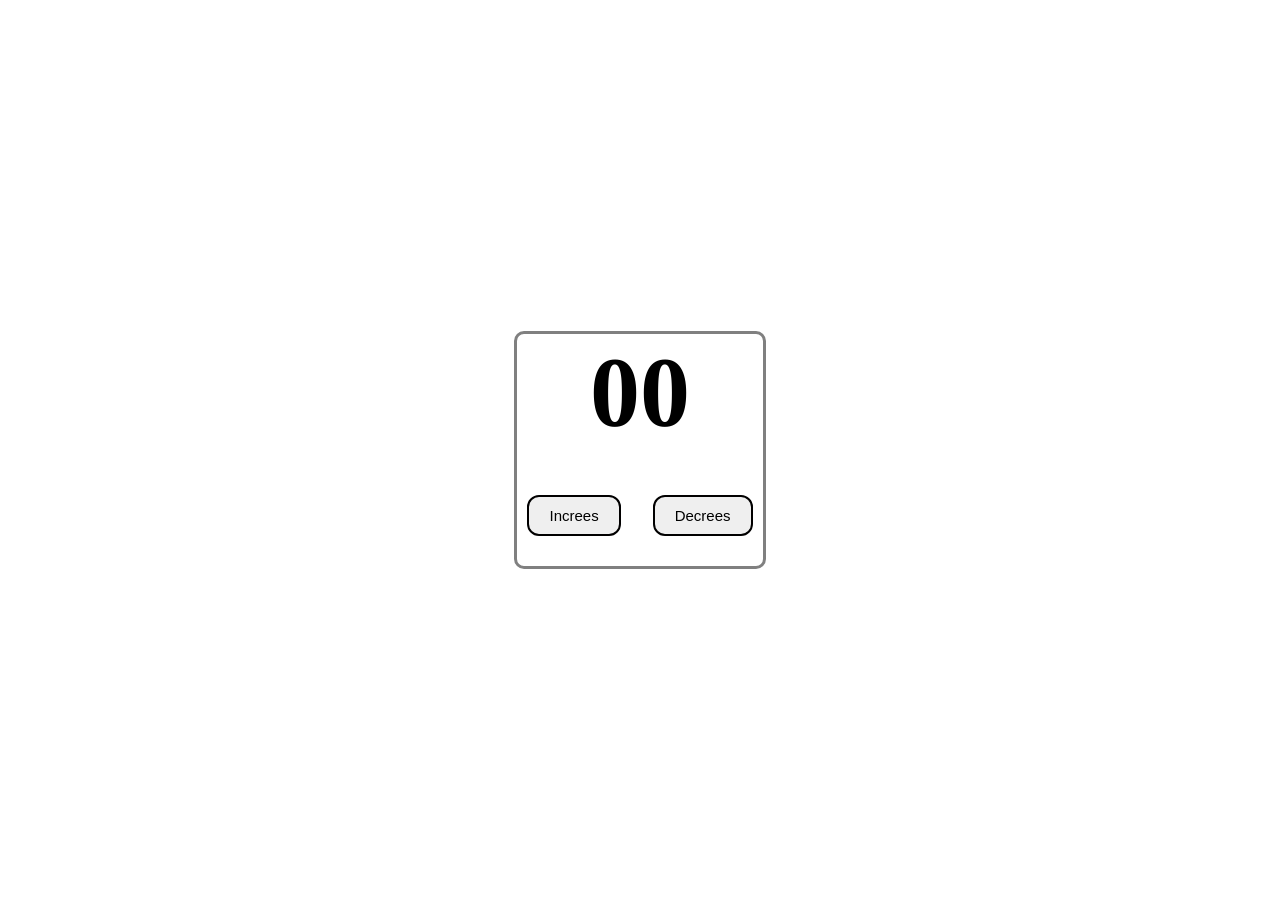
==== Tier-1/Study_Session-and-Rap_Counter/index.html @ 202a188b "basic incriment and decres ka code ho gyaa hia tire-1 ke project-2 main" ====
<!DOCTYPE html>
<html lang="en">
<head>
    <meta charset="UTF-8">
    <meta name="viewport" content="width=device-width, initial-scale=1.0">
    <title>Rap-conter</title>
    <link rel="stylesheet" href="style.css">
    <script src="script.js" defer></script>
</head>
<body>
    <main>
        <div class="count-N">
            <h1>00</h1>
        </div>
        <div class="btn">
            <button class="increase-btn">Increes</button>
            <button class="decrease-btn">Decrees</button>
        </div>
    </main>
</body>
</html>
---- Tier-1/Study_Session-and-Rap_Counter/style.css ----
*{
    margin: 0;
    padding: 0;
    box-sizing: border-box;
}

body {
    display: flex;
    align-items: center;
    justify-content: center;
    min-height: 100vh;
}

main {
    text-align: center;
    border: 3px solid gray;
    border-radius: 10px;
}

.count-N h1 {
    font-size: 100px;
}

.btn {
    display: flex;
    justify-content: center;
    gap: 12px;
    margin-top: 16px;
}

.btn button {
    padding: 10px 20px;
    margin: 30px 10px;
    border: 2px solid rgb(1, 0, 0);
    font-size: 15px;
    border-radius: 12px;
}
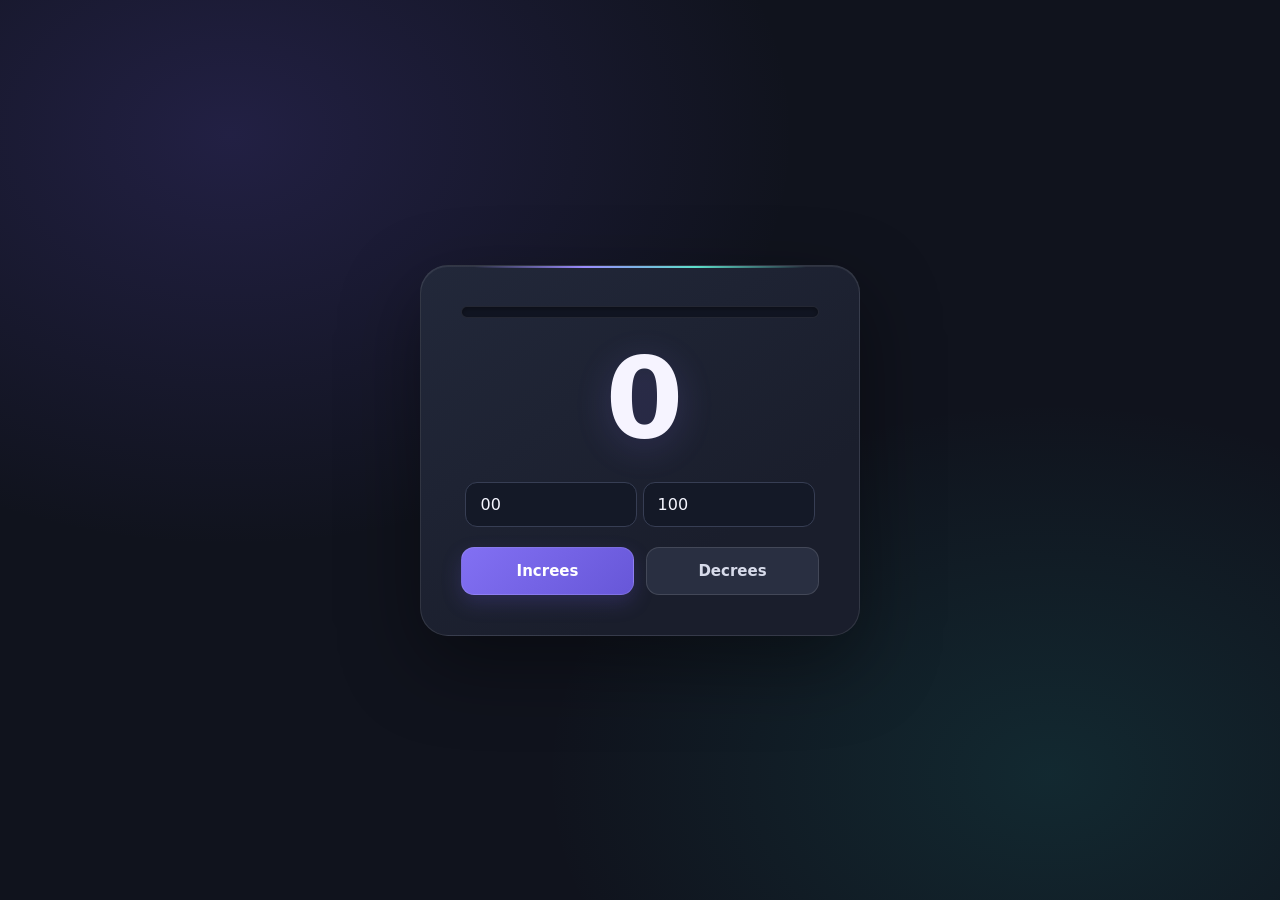
==== commit 23799d94: "abhi main ne apnaa puraa logic chnge kiyaa hai. ab closers and metods ka use kiya hai jis se varivle" ====
--- a/Tier-1/Study_Session-and-Rap_Counter/index.html
+++ b/Tier-1/Study_Session-and-Rap_Counter/index.html
@@ -9,9 +9,14 @@
 </head>
 <body>
     <main>
+        <div id="bar">
+            <div id="my-bar"></div>
+        </div>
         <div class="count-N">
             <h1>00</h1>
         </div>
+        <input type="number" class="init" id="init-N" value="00">
+        <input type="number" class="init" id="init-Max" value="100">
         <div class="btn">
             <button class="increase-btn">Increes</button>
             <button class="decrease-btn">Decrees</button>
@@ -19,3 +24,4 @@
     </main>
 </body>
 </html>
+
--- a/Tier-1/Study_Session-and-Rap_Counter/style.css
+++ b/Tier-1/Study_Session-and-Rap_Counter/style.css
@@ -1,38 +1,196 @@
-
-*{
+* {
+    box-sizing: border-box;
     margin: 0;
     padding: 0;
-    box-sizing: border-box;
+}
+
+:root {
+    color-scheme: dark;
+    font-family: Inter, ui-sans-serif, system-ui, -apple-system, BlinkMacSystemFont, "Segoe UI", sans-serif;
+    background: #10131d;
+    color: #f5f6ff;
 }
 
 body {
-    display: flex;
-    align-items: center;
-    justify-content: center;
+    display: grid;
     min-height: 100vh;
+    place-items: center;
+    padding: 24px;
+    background:
+        radial-gradient(ellipse at 18% 15%, rgb(91 73 190 / 24%), transparent 38%),
+        radial-gradient(ellipse at 82% 86%, rgb(32 174 167 / 14%), transparent 34%),
+        #10131d;
 }
 
 main {
+    position: relative;
+    width: min(100%, 440px);
+    overflow: hidden;
+    padding: clamp(24px, 6vw, 40px);
     text-align: center;
-    border: 3px solid gray;
-    border-radius: 10px;
+    background: linear-gradient(145deg, #22283a, #1a1e2c 72%);
+    border: 1px solid rgb(255 255 255 / 10%);
+    border-radius: 28px;
+    box-shadow: 0 28px 80px rgb(0 0 0 / 40%), inset 0 1px rgb(255 255 255 / 7%);
+    animation: card-enter 650ms cubic-bezier(.2, .8, .2, 1) both;
+}
+
+main::before {
+    position: absolute;
+    top: 0;
+    right: 12%;
+    left: 12%;
+    height: 2px;
+    background: linear-gradient(90deg, transparent, #9b8cff, #5de0cb, transparent);
+    content: "";
+}
+
+#bar {
+    width: 100%;
+    height: 12px;
+    overflow: hidden;
+    margin-bottom: 24px;
+    background: #111522;
+    border: 1px solid rgb(255 255 255 / 8%);
+    border-radius: 999px;
+    box-shadow: inset 0 2px 5px rgb(0 0 0 / 30%);
+}
+
+#my-bar {
+    width: 0;
+    height: 100%;
+    background: linear-gradient(90deg, #8877ff, #55d9c4);
+    border-radius: inherit;
+    box-shadow: 0 0 16px rgb(112 141 255 / 45%);
+    transition: width 450ms cubic-bezier(.22, 1, .36, 1), background-color 250ms ease;
 }
 
 .count-N h1 {
-    font-size: 100px;
+    margin: 0 0 28px;
+    color: #f6f4ff;
+    font-size: clamp(76px, 22vw, 112px);
+    font-variant-numeric: tabular-nums;
+    font-weight: 750;
+    letter-spacing: -0.08em;
+    line-height: 1;
+    text-shadow: 0 8px 36px rgb(145 126 255 / 20%);
+    animation: number-enter 500ms 120ms both;
+}
+
+.init {
+    width: calc(50% - 7px);
+    min-width: 0;
+    padding: 12px 14px;
+    color: #f5f6ff;
+    background: #141927;
+    border: 1px solid #373e54;
+    border-radius: 12px;
+    font: inherit;
+    font-size: 16px;
+    transition: border-color 180ms ease, box-shadow 180ms ease, background-color 180ms ease;
+}
+
+.init:focus-visible {
+    outline: none;
+    background: #171d2d;
+    border-color: #9b8cff;
+    box-shadow: 0 0 0 4px rgb(155 140 255 / 16%);
+}
+
+.max-r {
+    color: #60e2bd;
 }
 
 .btn {
     display: flex;
     justify-content: center;
     gap: 12px;
-    margin-top: 16px;
+    margin-top: 20px;
 }
 
 .btn button {
-    padding: 10px 20px;
-    margin: 30px 10px;
-    border: 2px solid rgb(1, 0, 0);
+    flex: 1;
+    min-height: 48px;
+    padding: 12px 18px;
+    color: #fff;
+    background: linear-gradient(135deg, #8270f3, #6757d8);
+    border: 1px solid rgb(255 255 255 / 12%);
+    border-radius: 13px;
+    box-shadow: 0 8px 20px rgb(103 87 216 / 22%);
+    font: inherit;
     font-size: 15px;
-    border-radius: 12px;
+    font-weight: 650;
+    cursor: pointer;
+    transition: transform 160ms ease, filter 160ms ease, box-shadow 160ms ease;
 }
+
+.btn button + button {
+    color: #d7dbea;
+    background: #292f41;
+    box-shadow: none;
+}
+
+.btn button:hover {
+    filter: brightness(1.12);
+    transform: translateY(-2px);
+    box-shadow: 0 12px 24px rgb(103 87 216 / 30%);
+}
+
+.btn button:active {
+    transform: translateY(0) scale(.98);
+}
+
+.btn button:focus-visible {
+    outline: 3px solid #b8adff;
+    outline-offset: 3px;
+}
+
+@keyframes card-enter {
+    from {
+        opacity: 0;
+        transform: translateY(18px) scale(.98);
+    }
+
+    to {
+        opacity: 1;
+        transform: translateY(0) scale(1);
+    }
+}
+
+@keyframes number-enter {
+    from {
+        opacity: 0;
+        transform: translateY(10px);
+    }
+
+    to {
+        opacity: 1;
+        transform: translateY(0);
+    }
+}
+
+@media (max-width: 380px) {
+    body {
+        padding: 16px;
+    }
+
+    .init {
+        padding-inline: 10px;
+        font-size: 15px;
+    }
+
+    .btn button {
+        padding-inline: 12px;
+    }
+}
+
+@media (prefers-reduced-motion: reduce) {
+    *,
+    *::before,
+    *::after {
+        scroll-behavior: auto !important;
+        animation-duration: 0.01ms !important;
+        animation-iteration-count: 1 !important;
+        transition-duration: 0.01ms !important;
+    }
+}
